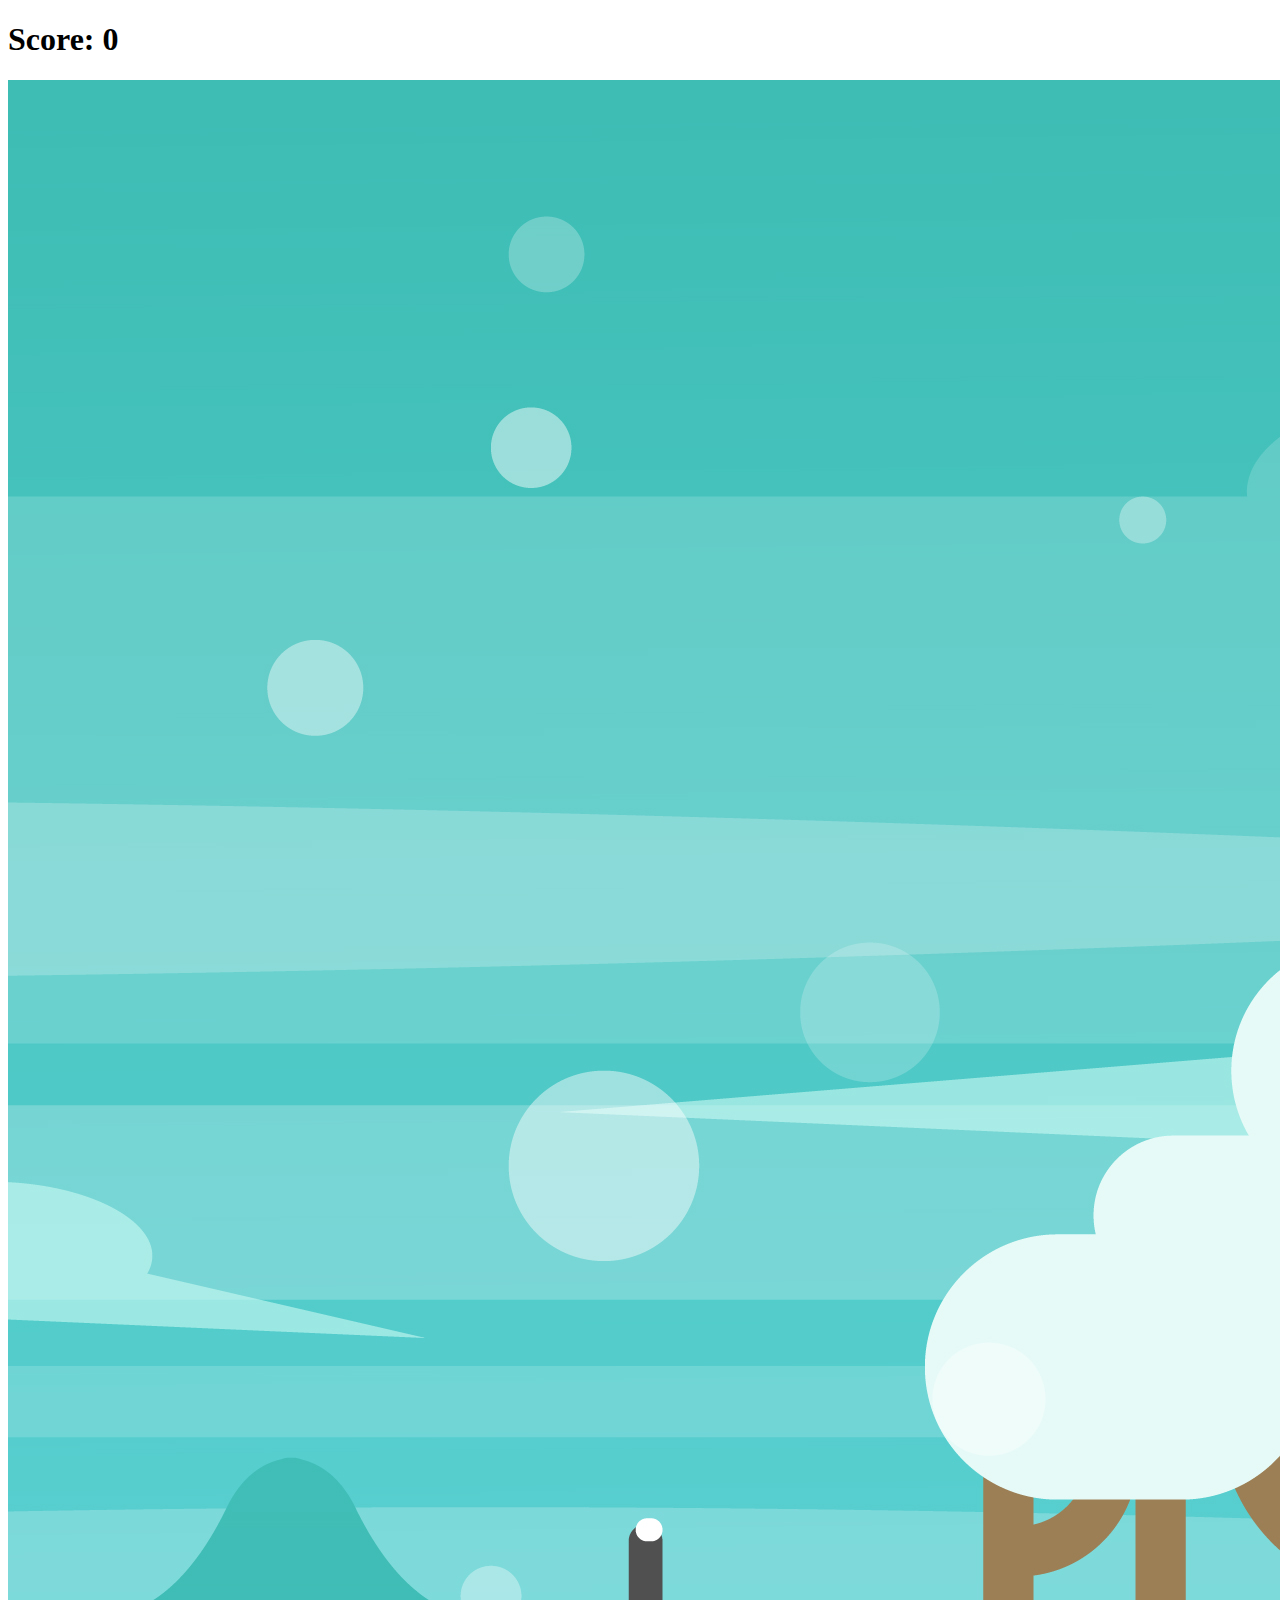
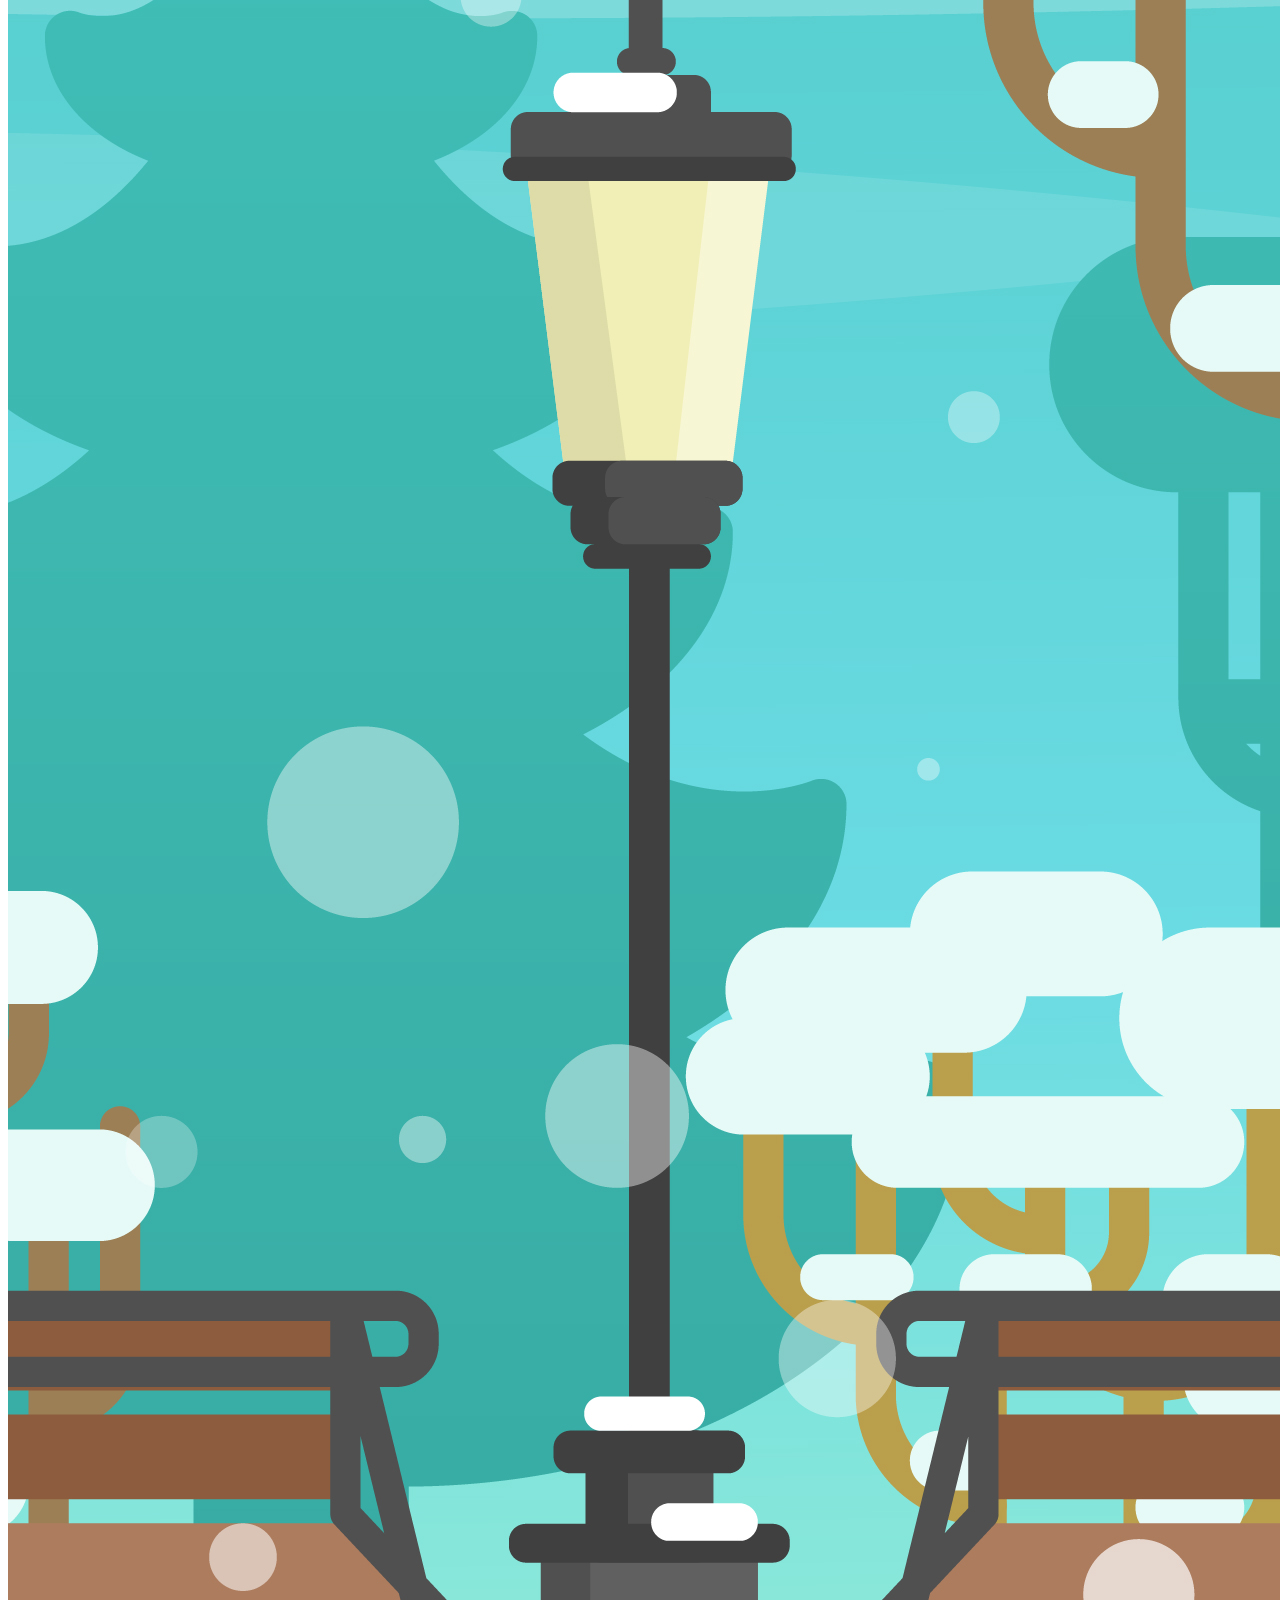
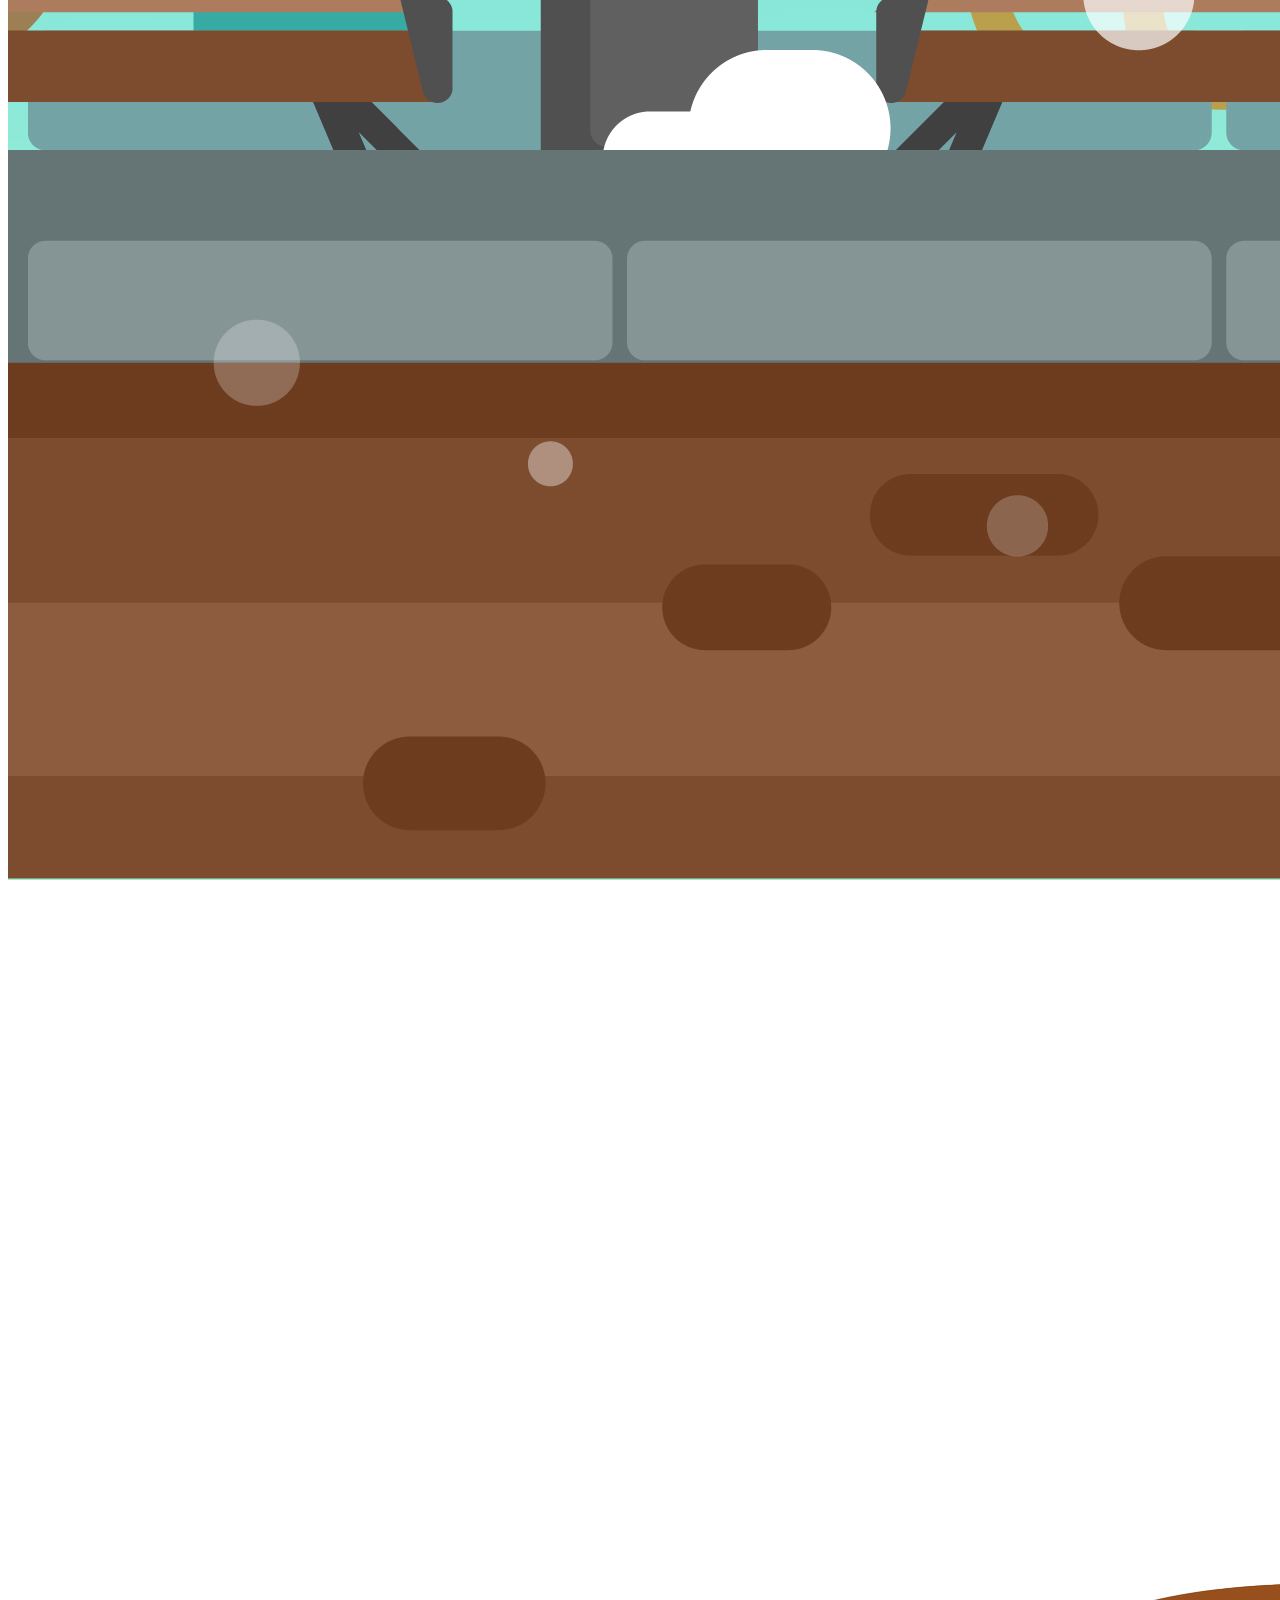
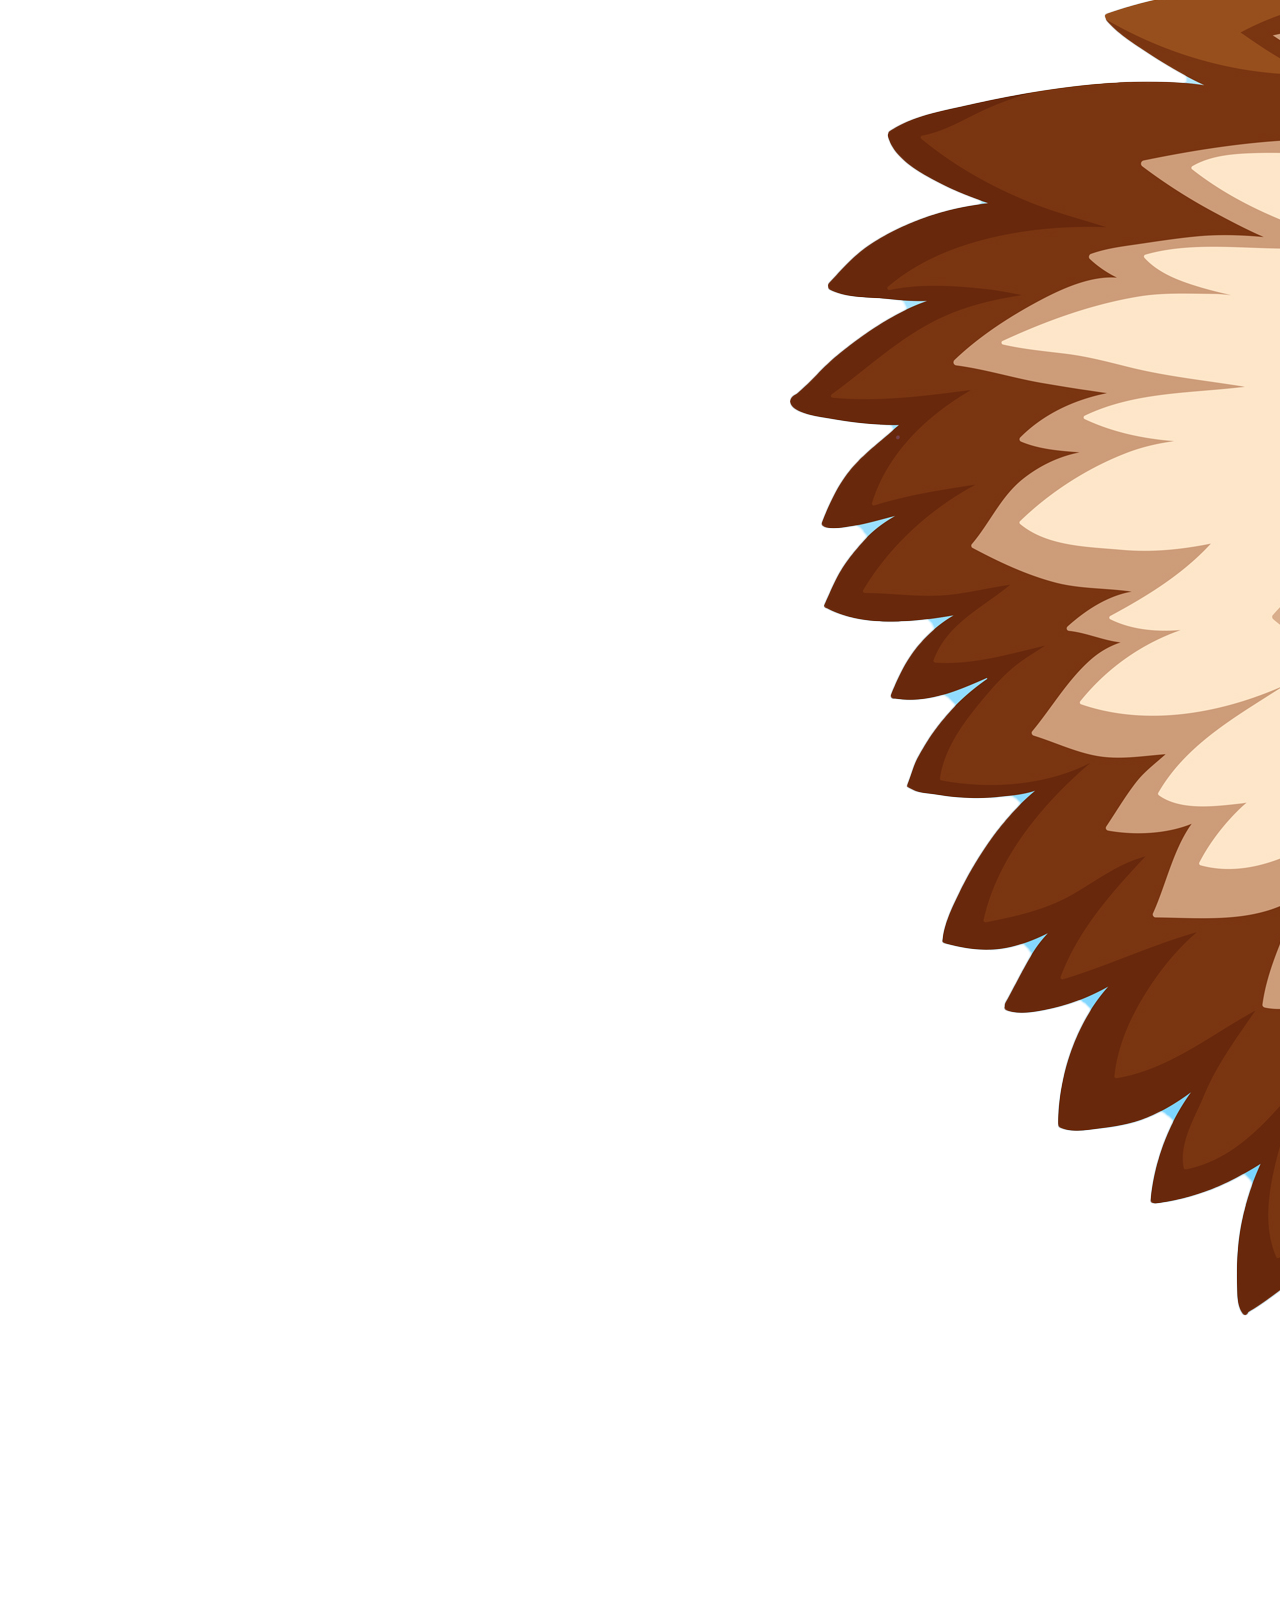
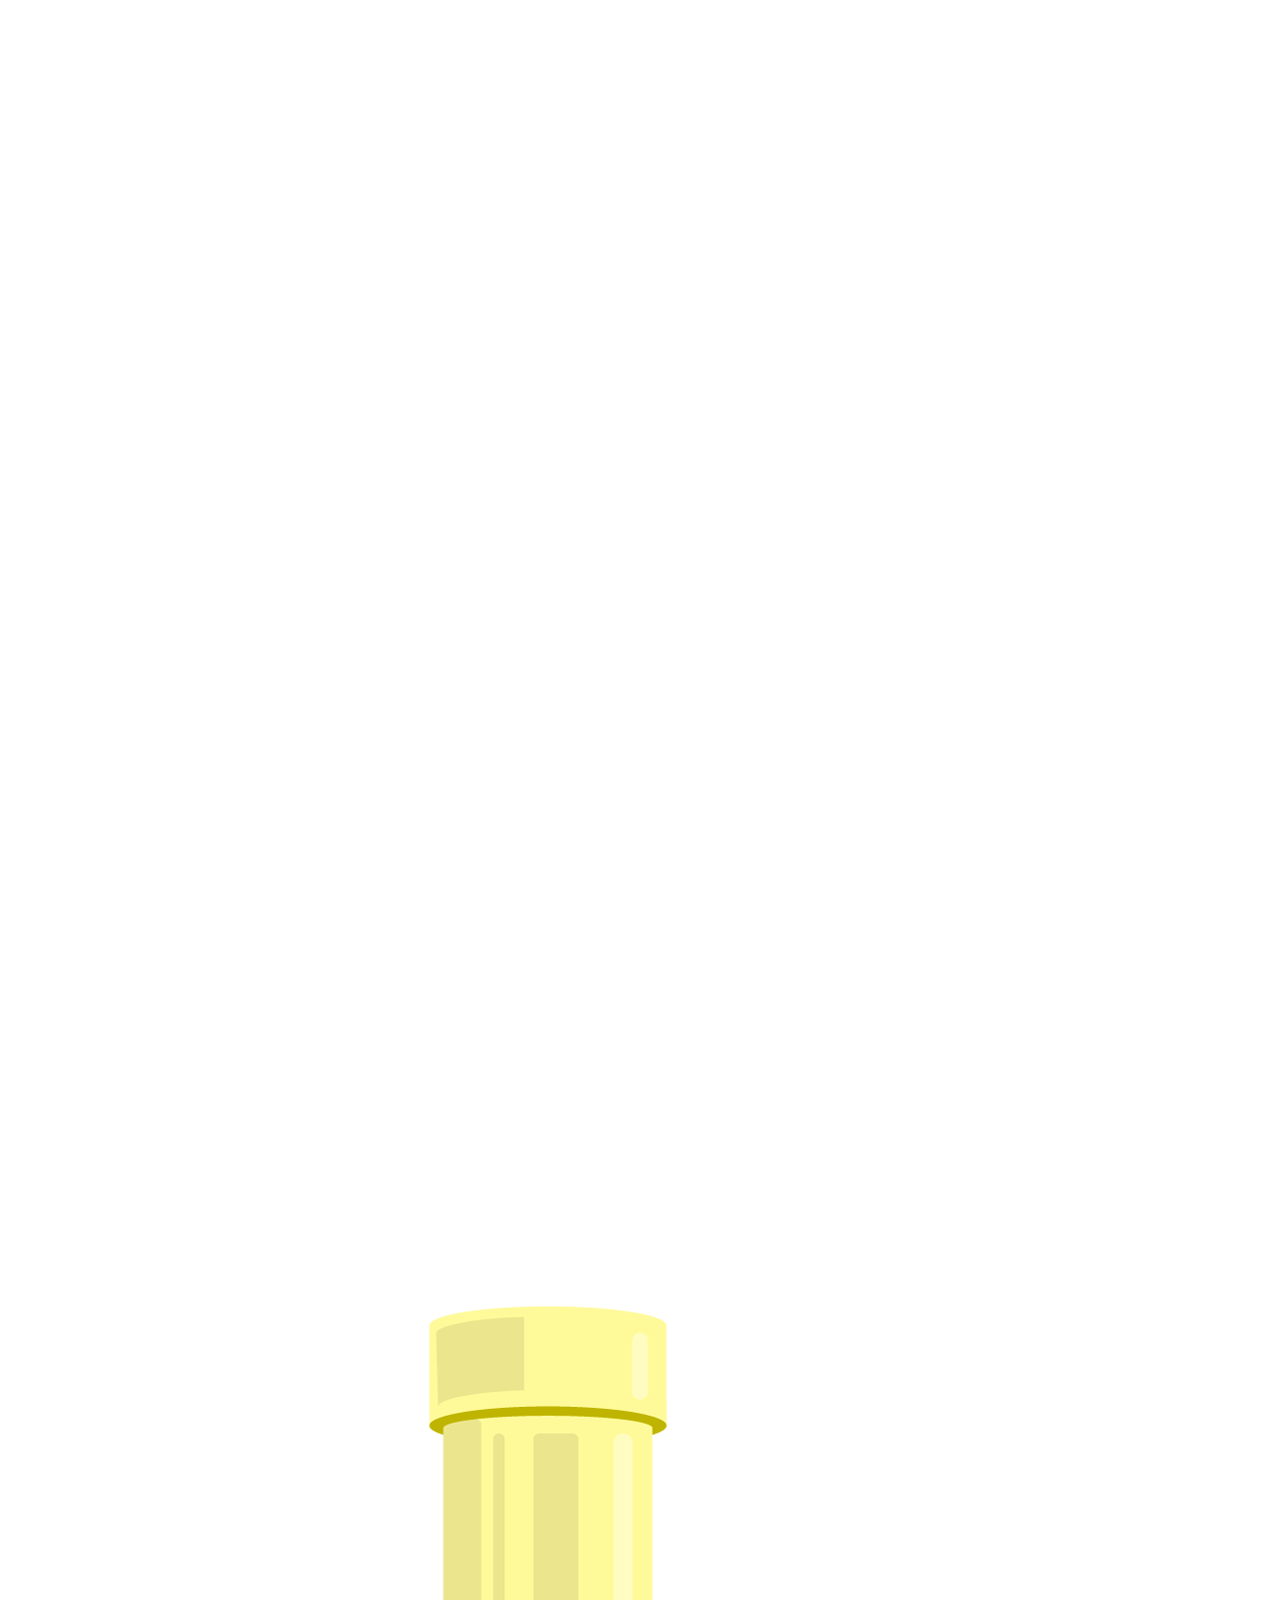
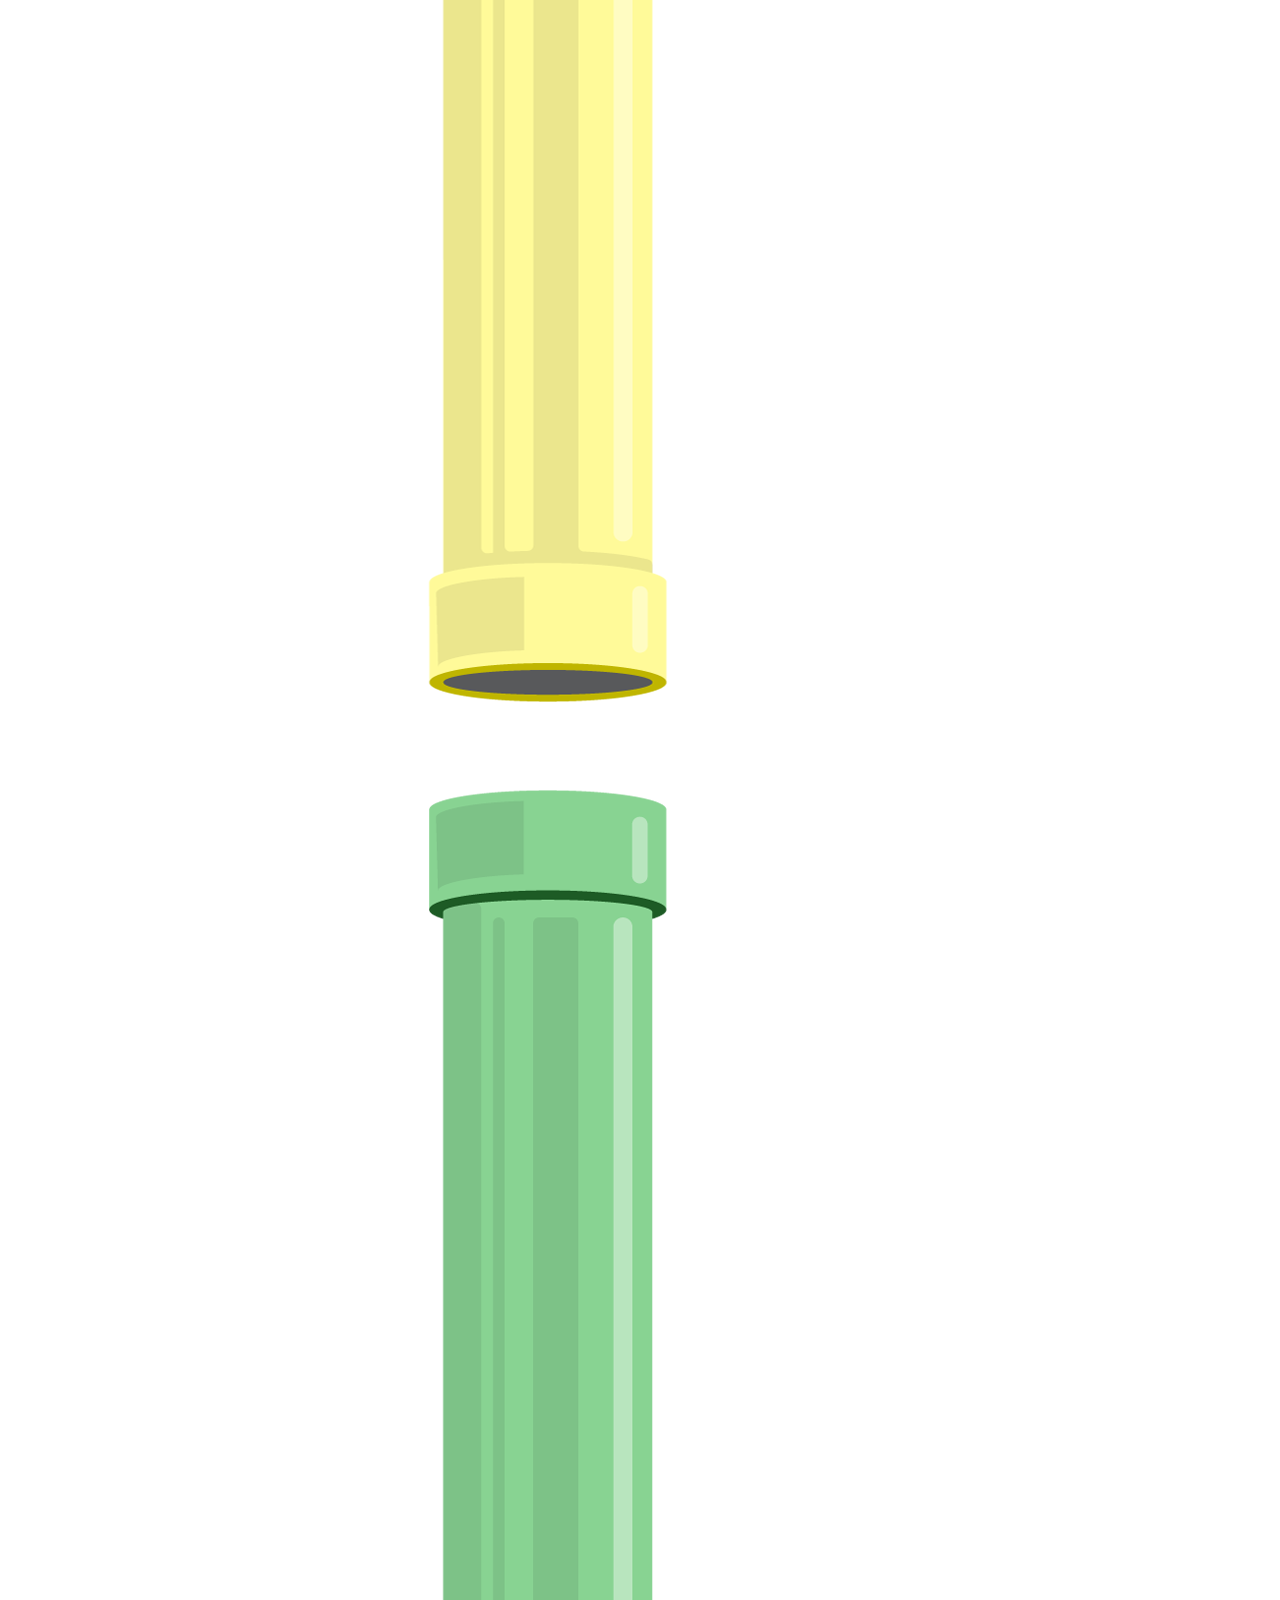
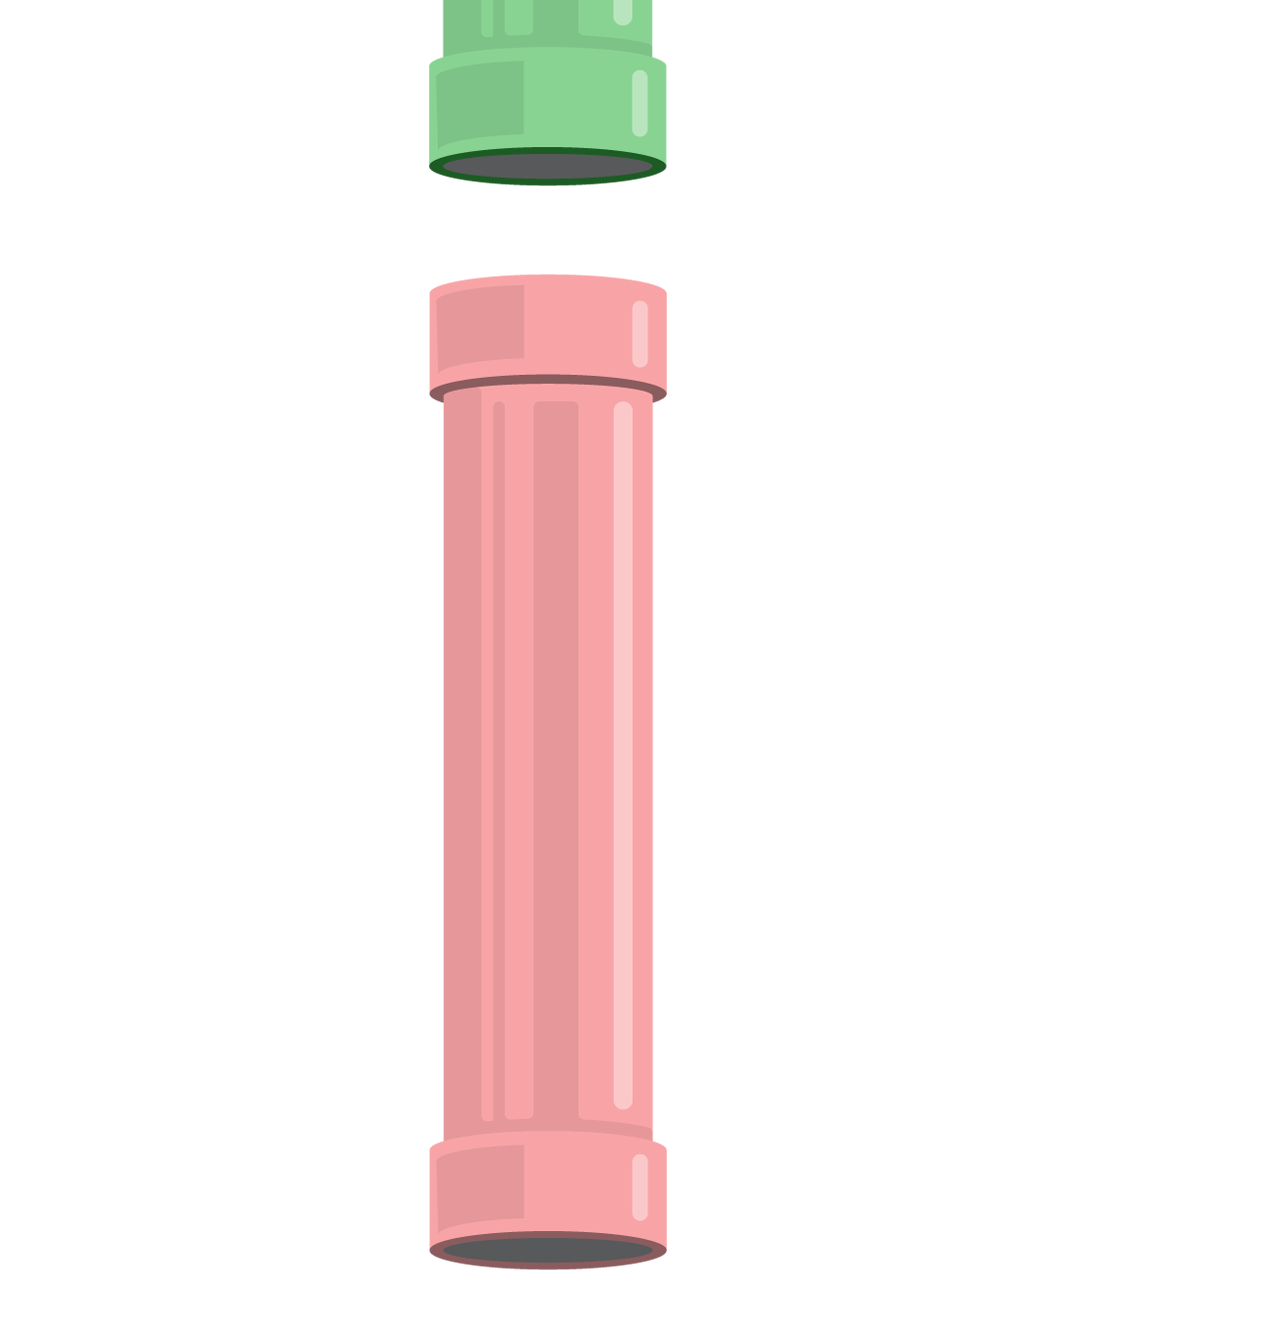
==== game.html @ 2e7535d9 "Create the game interface and link to start page" ====
<!DOCTYPE html>
<html lang="en">
<head>
  <meta charset="UTF-8">
  <meta name="viewport" content="width=device-width, initial-scale=1.0">
  <title>Fly Bird Game</title>
  <link rel="stylesheet" href="Game.css">
</head>

<body>

  <!-- interface div start -->
  
  <div class="interface">

    <!-- score div start -->

    <div class="score">
      <h1>Score: <span id="score">0</span></h1>
    </div>

    <!-- score div start -->

    <img src="Images/Game Page/winter background.jpg" alt="background" class="background">
    <img src="Images/Start Page/snow owl fly.png" alt="bird_pic" class="bird">
    <img src="Images/Game Page/yellow-pipe.png" alt="yellow-pipe" class="yellow-pipe">
    <img src="Images/Game Page/green-pipe.png" alt="green-pipe" class="green-pipe">
    <img src="Images/Game Page/red-pipe.png" alt="red-pipe" class="red-pipe">

  </div>

  <!-- interface div end -->

  <script src="script.js"></script>
</body>
</html>
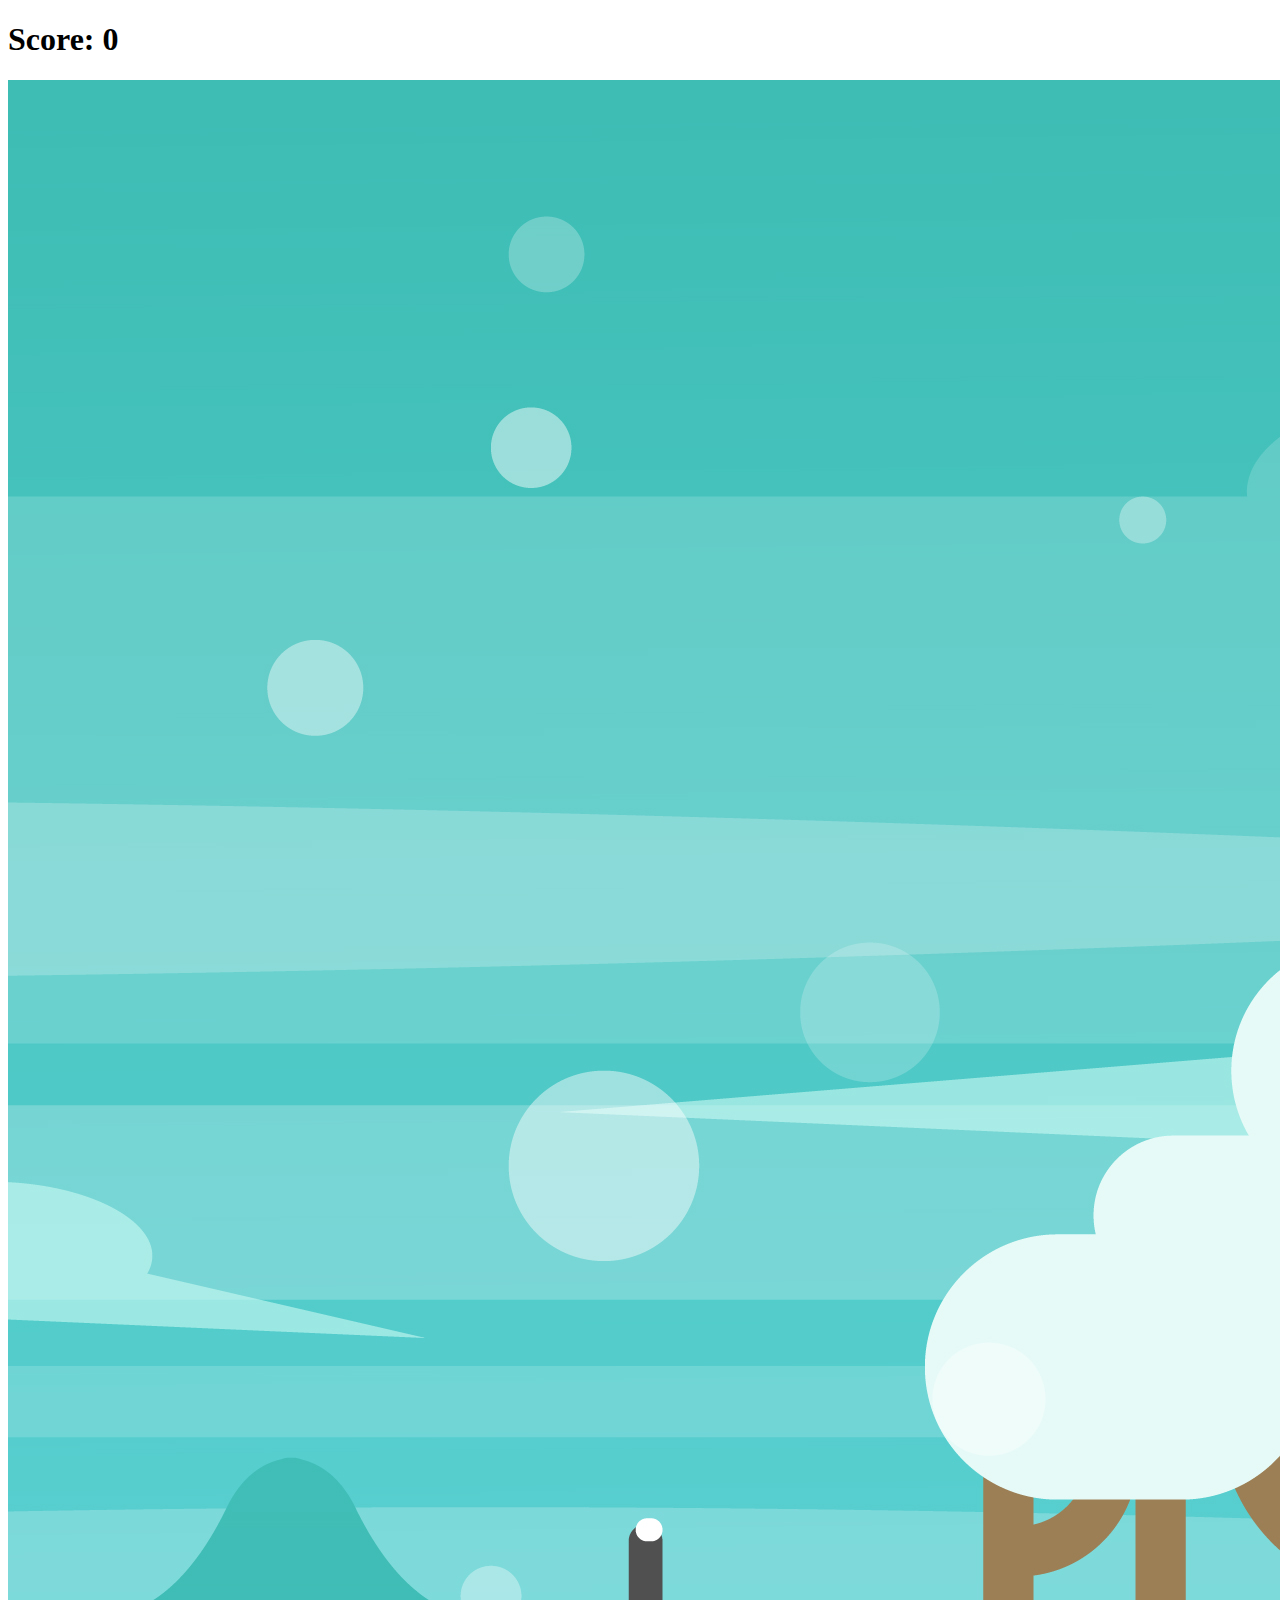
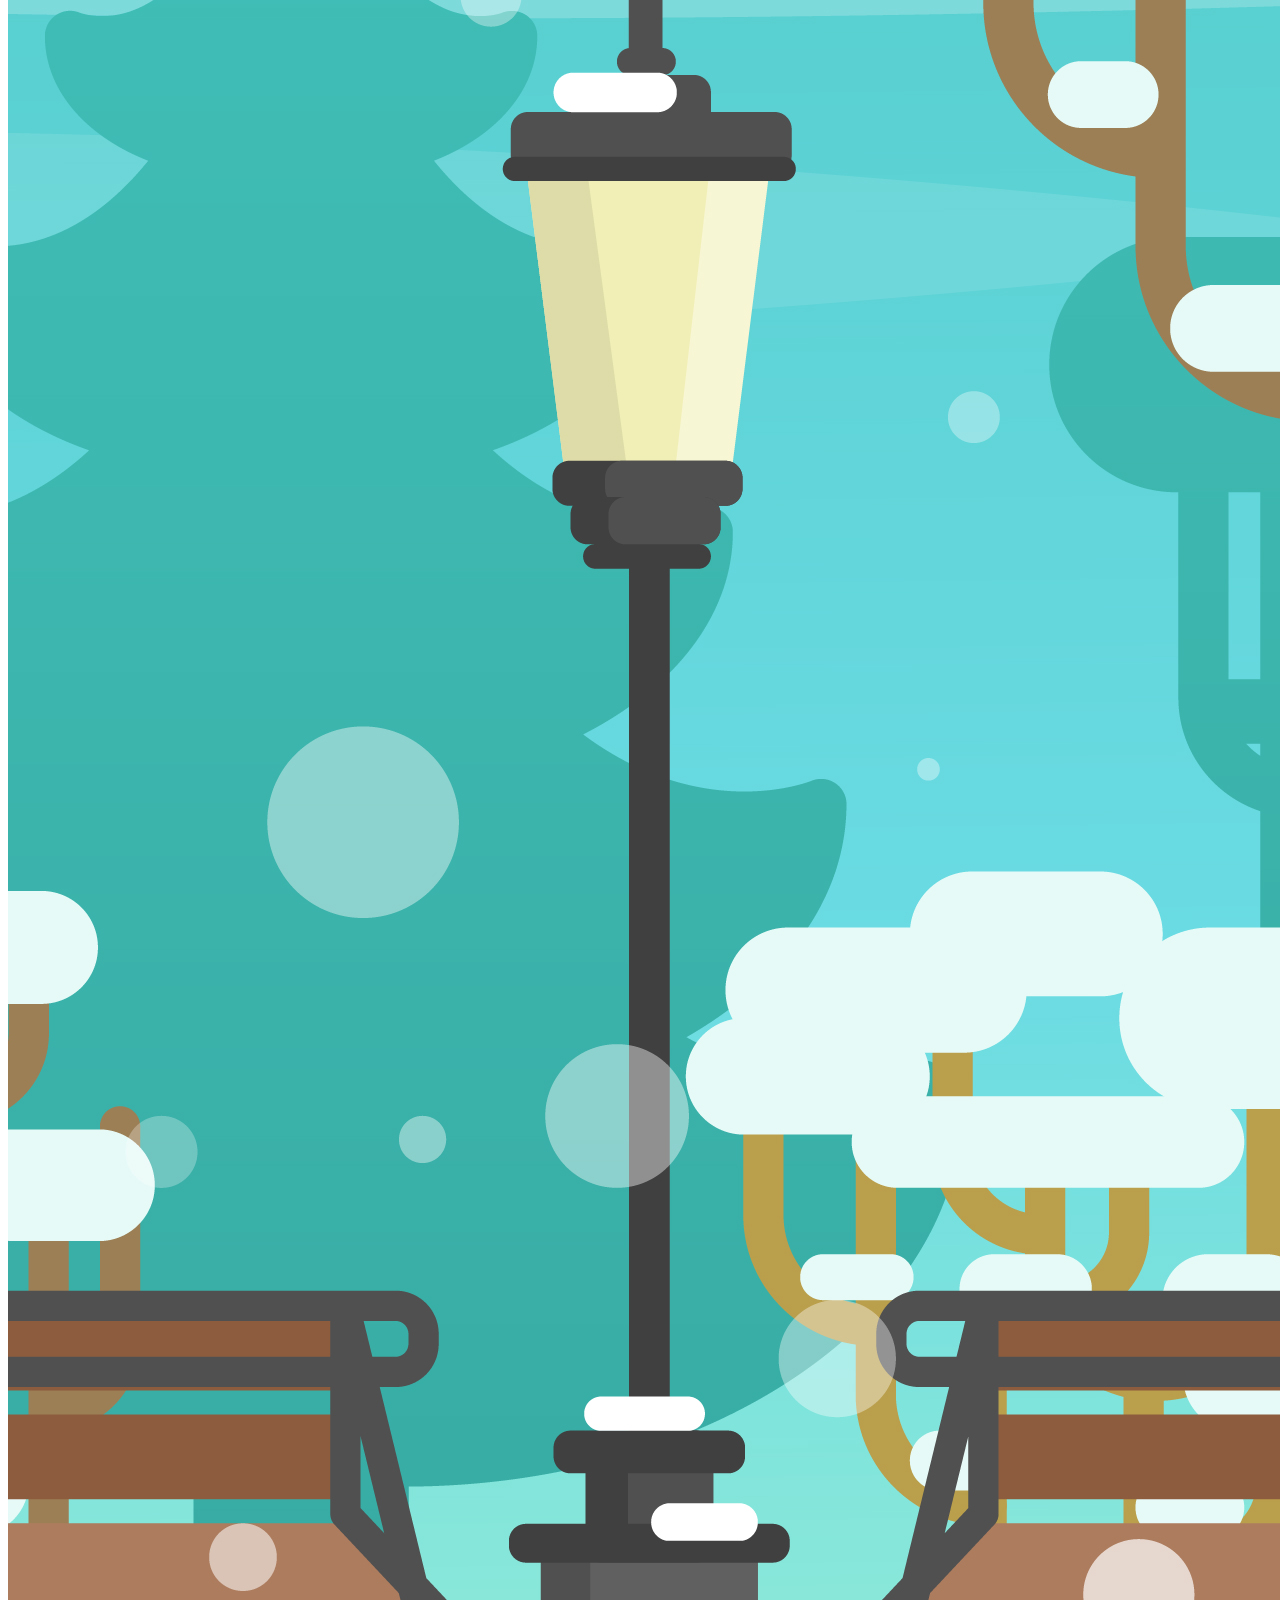
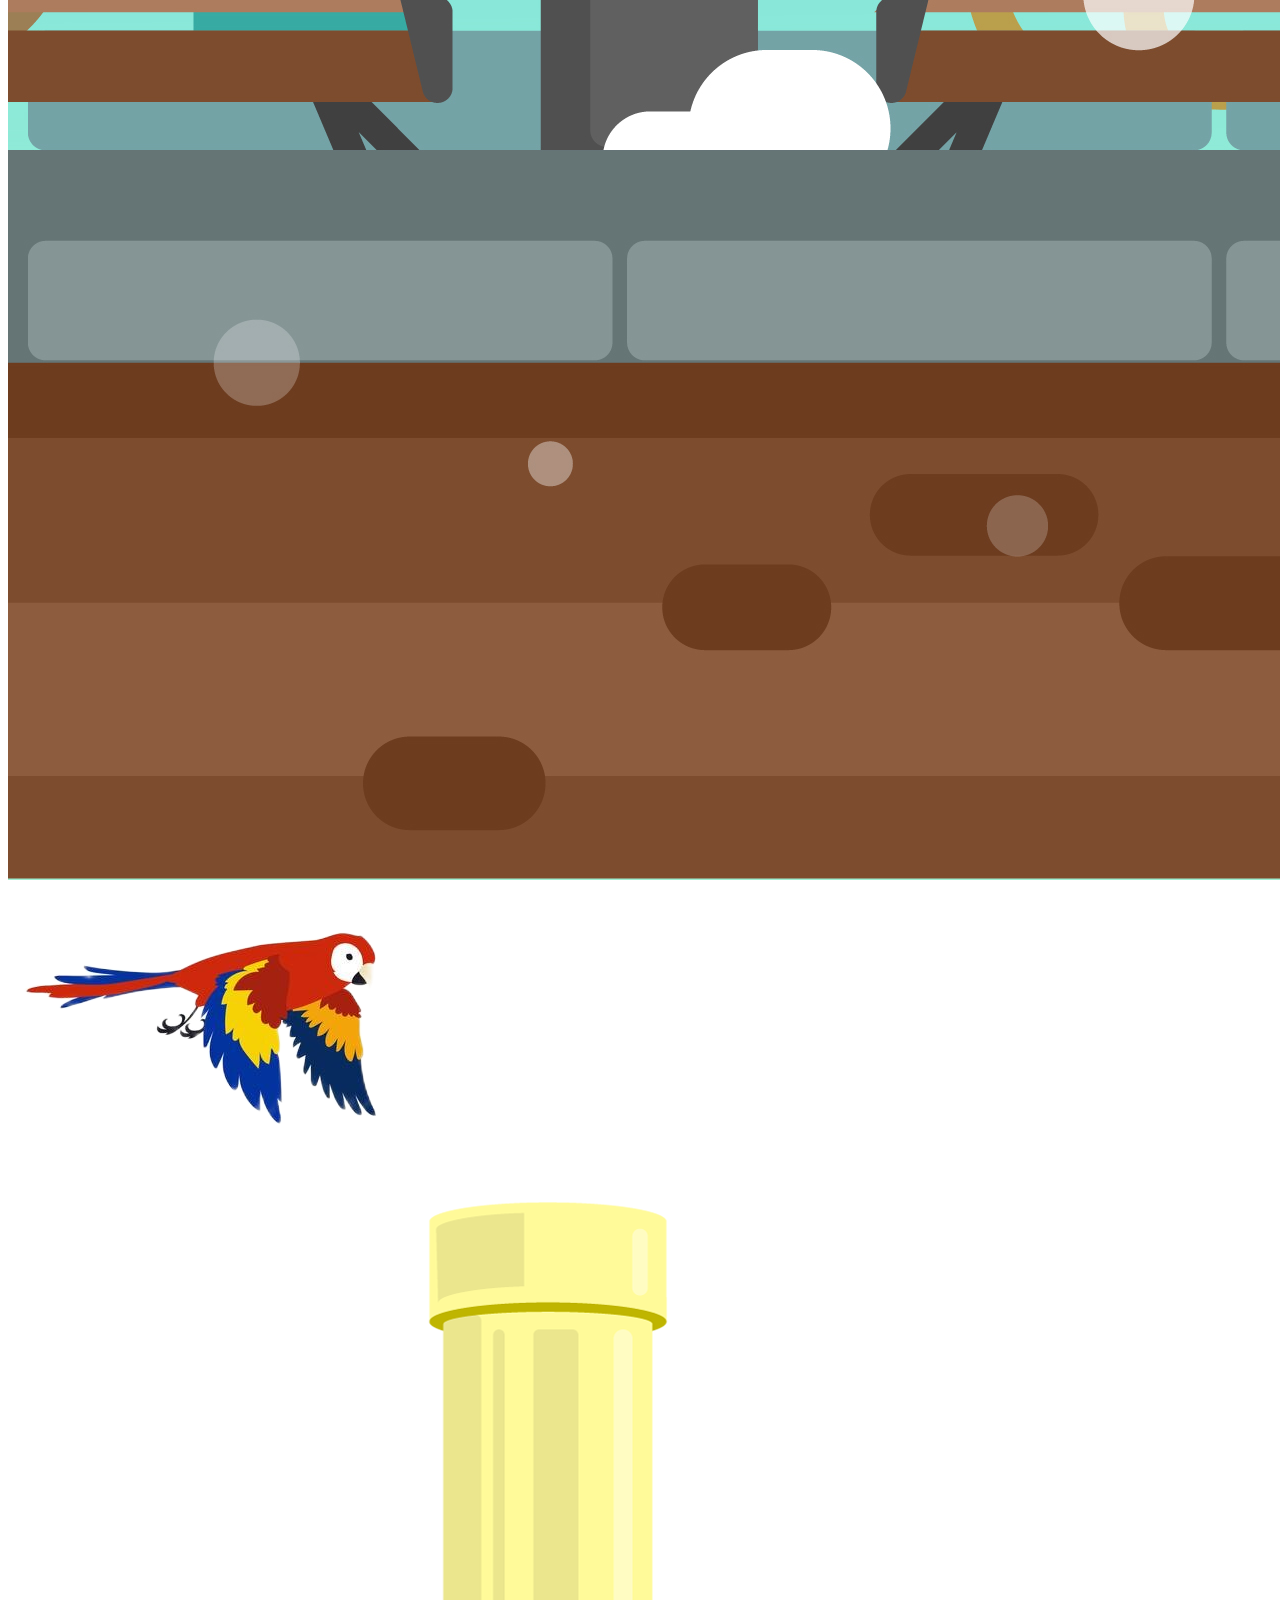
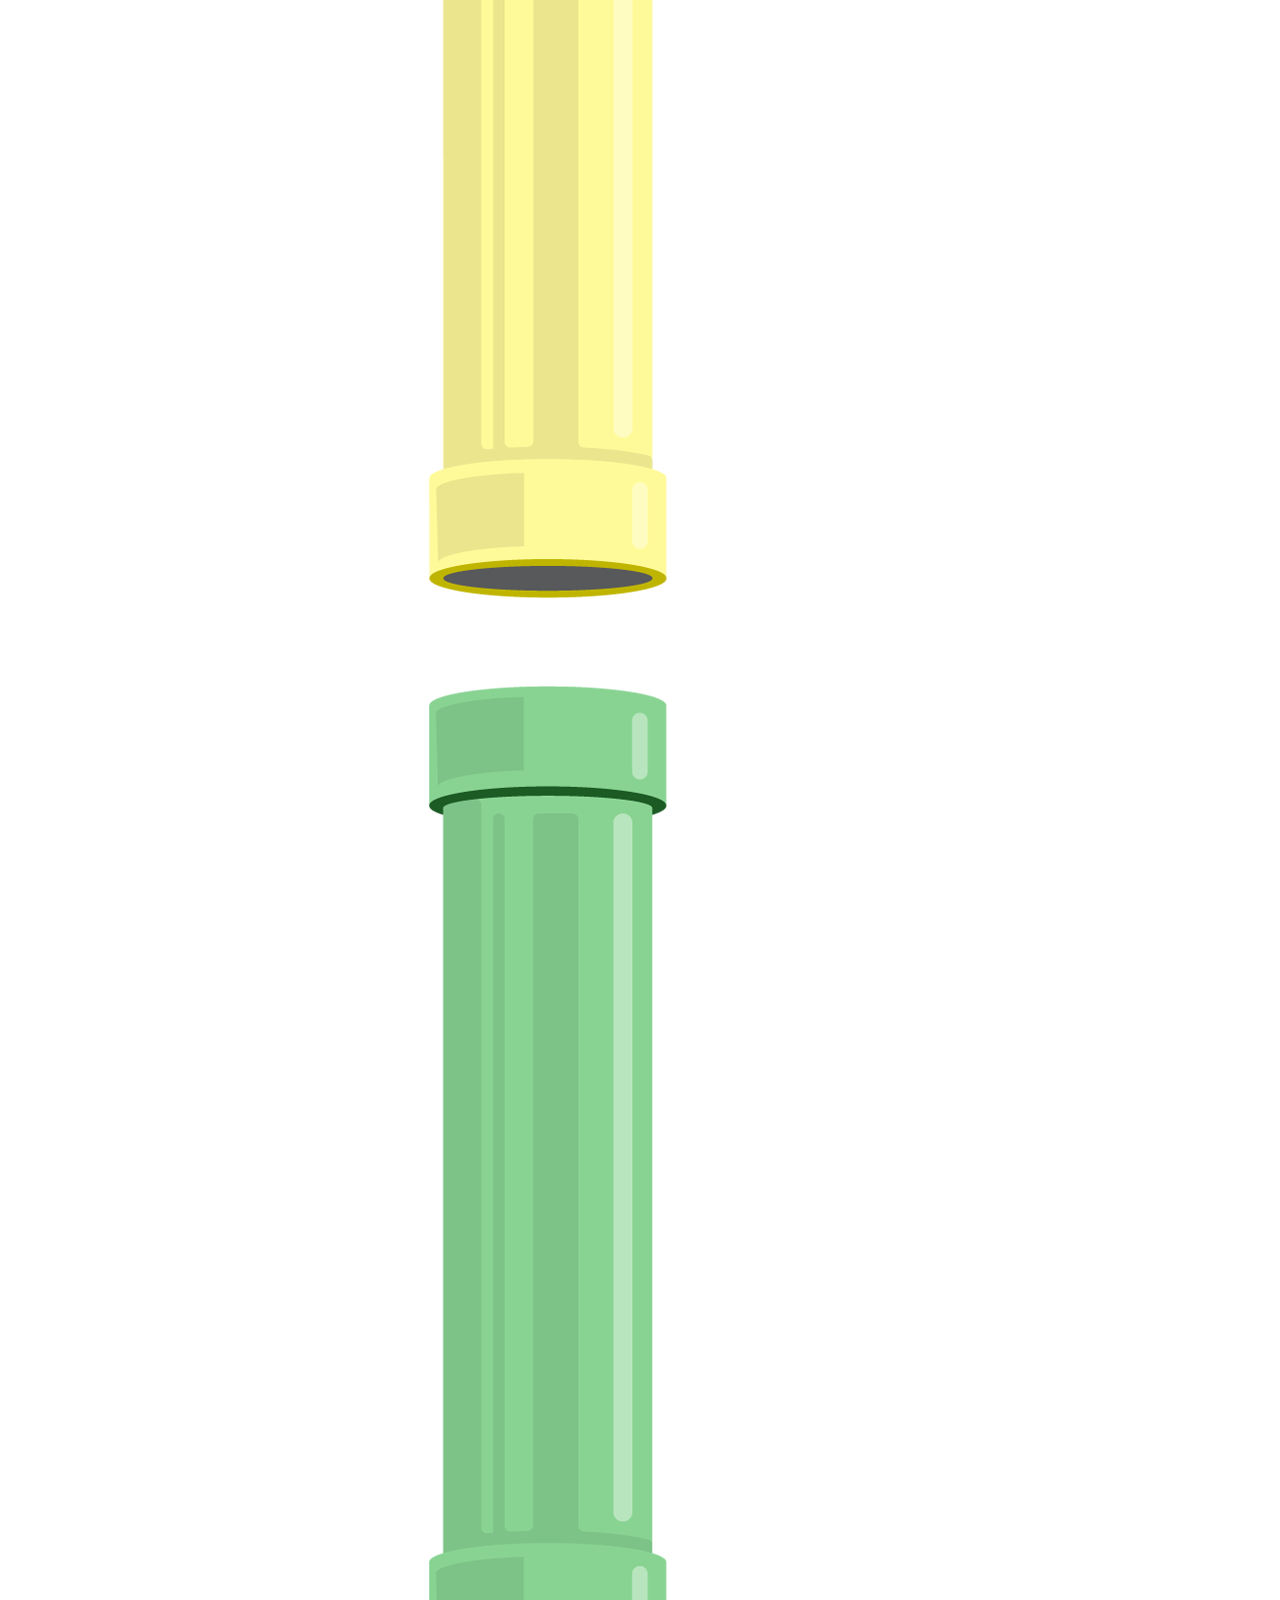
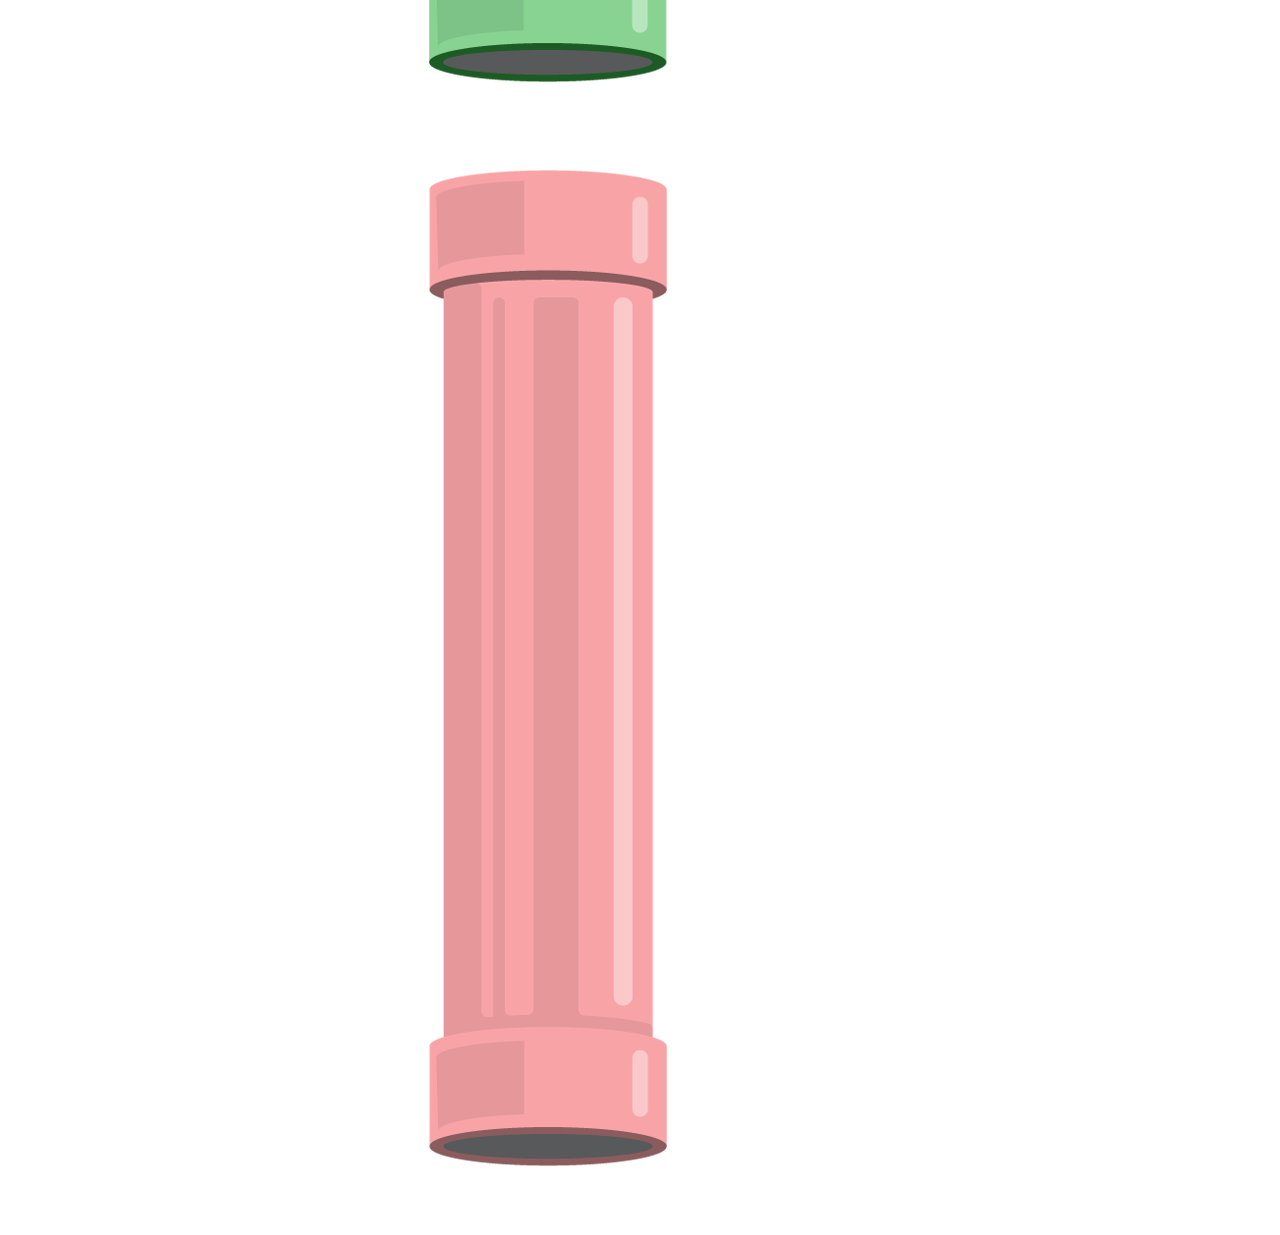
==== commit 25473bb0: "Create bird's fly animation" ====
--- a/game.html
+++ b/game.html
@@ -7,7 +7,7 @@
   <link rel="stylesheet" href="Game.css">
 </head>
 
-<body>
+<body  onload="flyAnimationStart();">
 
   <!-- interface div start -->
   
@@ -22,7 +22,7 @@
     <!-- score div start -->
 
     <img src="Images/Game Page/winter background.jpg" alt="background" class="background">
-    <img src="Images/Start Page/snow owl fly.png" alt="bird_pic" class="bird">
+    <img src="Images/Game Page/Fly Bird/1.png" alt="bird_pic" class="bird" id="bird">
     <img src="Images/Game Page/yellow-pipe.png" alt="yellow-pipe" class="yellow-pipe">
     <img src="Images/Game Page/green-pipe.png" alt="green-pipe" class="green-pipe">
     <img src="Images/Game Page/red-pipe.png" alt="red-pipe" class="red-pipe">
@@ -31,6 +31,6 @@
 
   <!-- interface div end -->
 
-  <script src="script.js"></script>
+  <script src="game.js"></script>
 </body>
 </html>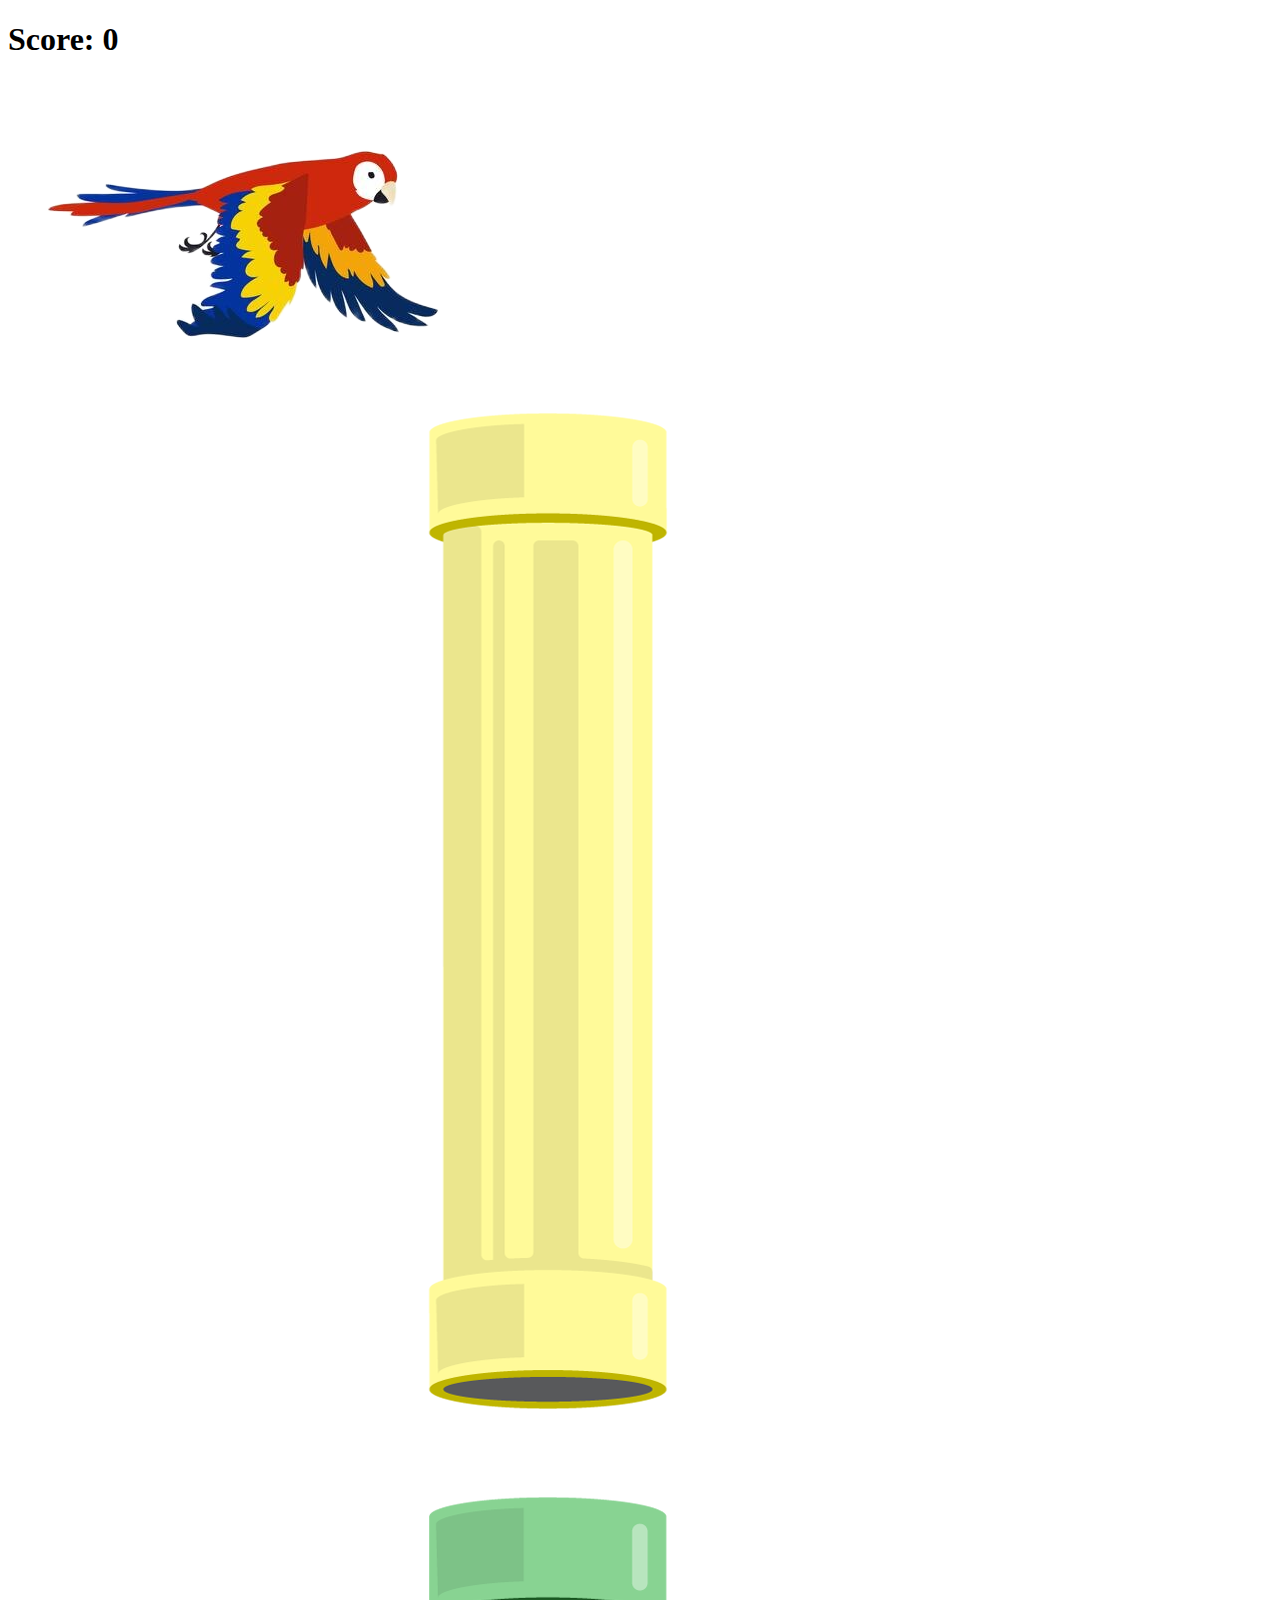
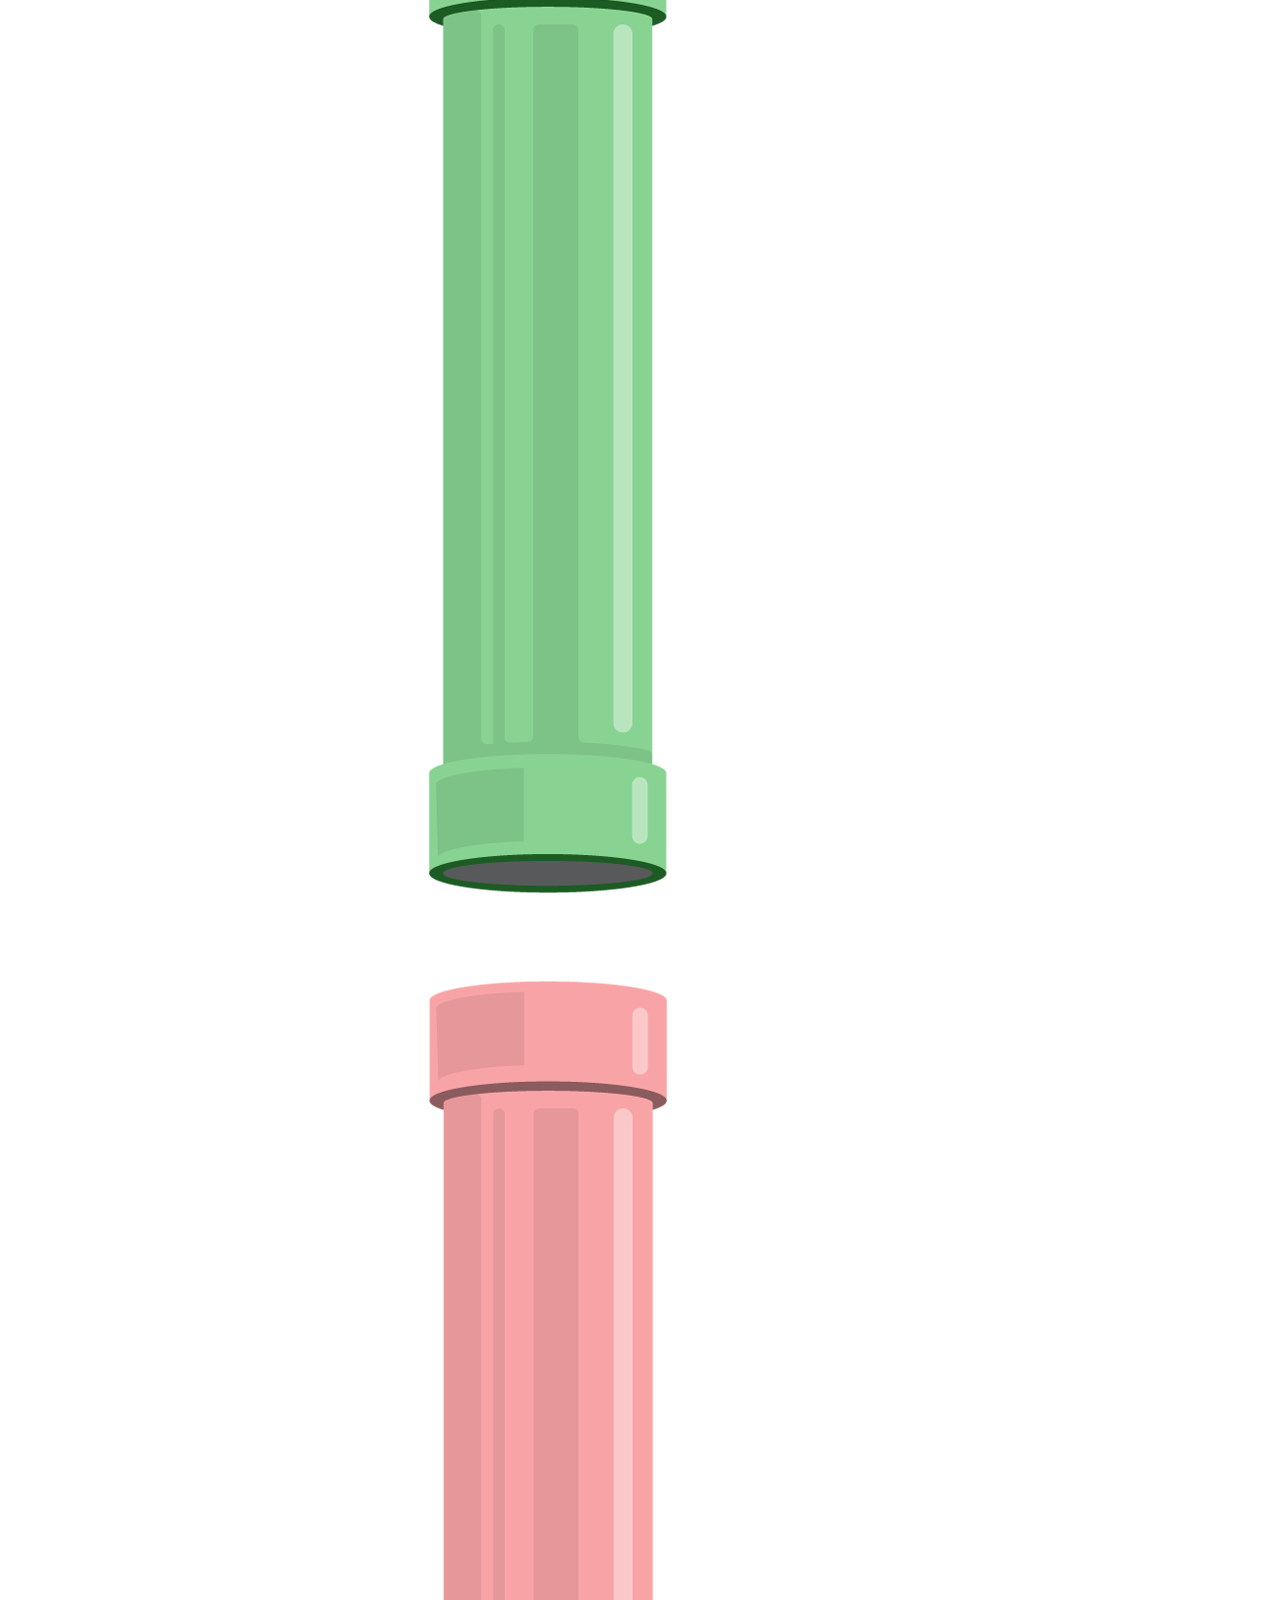
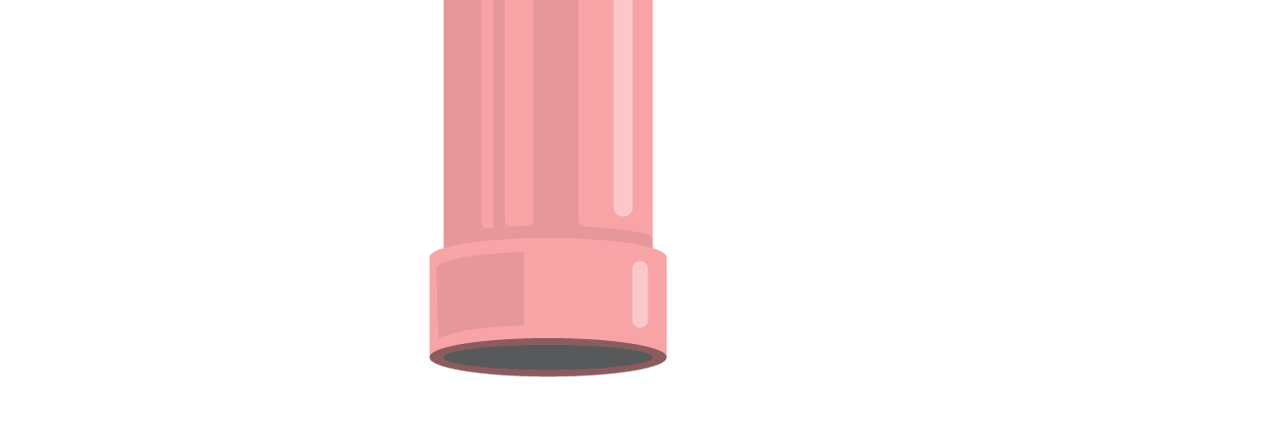
==== commit 417cafbc: "Create move background animation" ====
--- a/game.html
+++ b/game.html
@@ -7,7 +7,7 @@
   <link rel="stylesheet" href="Game.css">
 </head>
 
-<body  onload="flyAnimationStart();">
+<body  onload="flyAnimationStart();" onkeypress="keyCheck(event);">
 
   <!-- interface div start -->
   
@@ -21,7 +21,8 @@
 
     <!-- score div start -->
 
-    <img src="Images/Game Page/winter background.jpg" alt="background" class="background">
+    <!-- <img src="Images/Game Page/winter background.jpg" alt="background" class="background" id="background"> -->
+    <div class="background" id="background"></div>
     <img src="Images/Game Page/Fly Bird/1.png" alt="bird_pic" class="bird" id="bird">
     <img src="Images/Game Page/yellow-pipe.png" alt="yellow-pipe" class="yellow-pipe">
     <img src="Images/Game Page/green-pipe.png" alt="green-pipe" class="green-pipe">
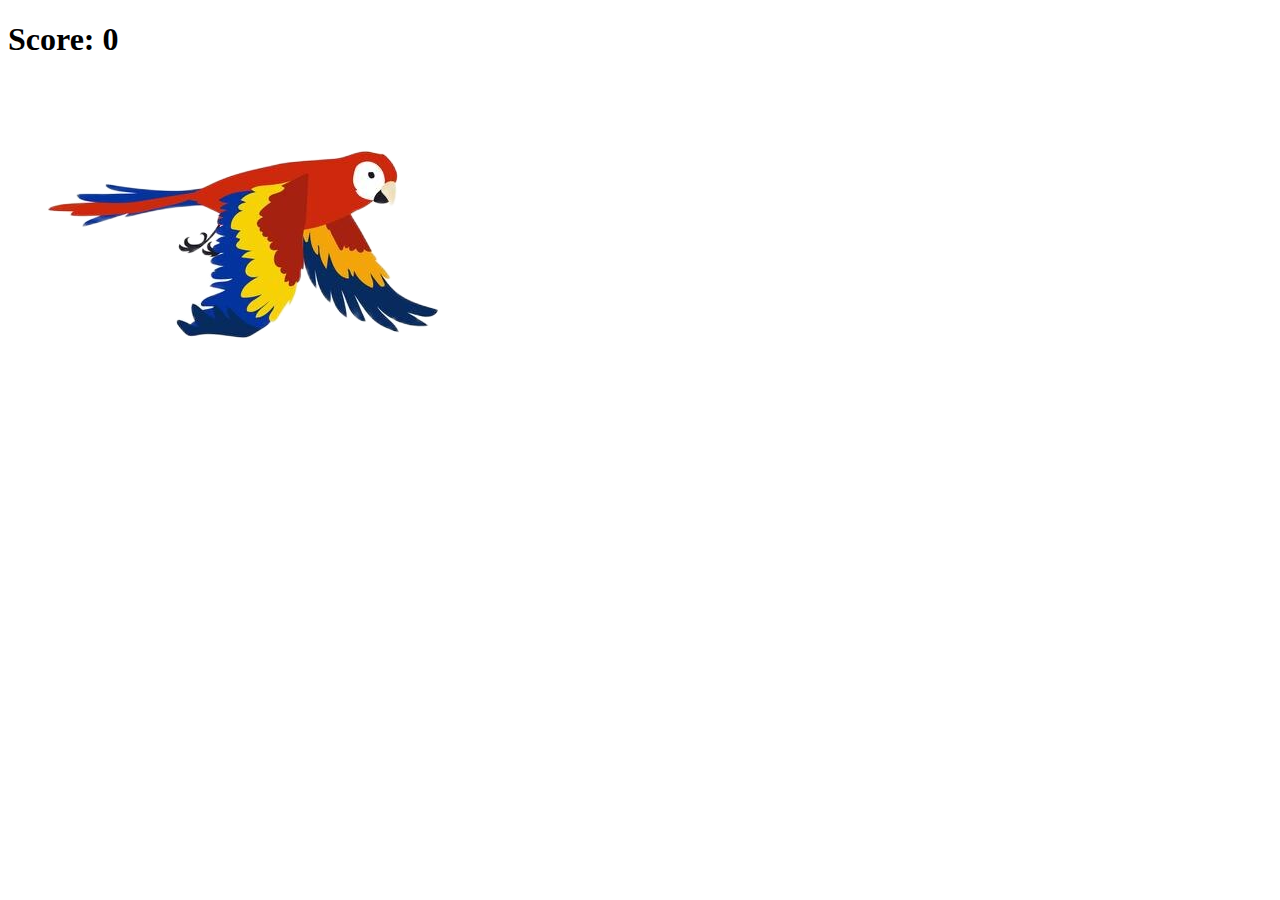
==== commit 9ed10dcf: "Added obstacles and started the score count" ====
--- a/game.html
+++ b/game.html
@@ -7,7 +7,7 @@
   <link rel="stylesheet" href="Game.css">
 </head>
 
-<body  onload="flyAnimationStart();" onkeypress="keyCheck(event);">
+<body  onload="flyAnimationStart(); createObstacle();" onkeypress="keyCheck(event);">
 
   <!-- interface div start -->
   
@@ -15,18 +15,22 @@
 
     <!-- score div start -->
 
-    <div class="score">
+    <!-- <div class="score">
       <h1>Score: <span id="score">0</span></h1>
-    </div>
+    </div> -->
 
     <!-- score div start -->
 
     <!-- <img src="Images/Game Page/winter background.jpg" alt="background" class="background" id="background"> -->
-    <div class="background" id="background"></div>
+    <div class="background" id="background">
+      <div class="score">
+        <h1>Score: <span id="score">0</span></h1>
+      </div>
+    </div>
     <img src="Images/Game Page/Fly Bird/1.png" alt="bird_pic" class="bird" id="bird">
-    <img src="Images/Game Page/yellow-pipe.png" alt="yellow-pipe" class="yellow-pipe">
-    <img src="Images/Game Page/green-pipe.png" alt="green-pipe" class="green-pipe">
-    <img src="Images/Game Page/red-pipe.png" alt="red-pipe" class="red-pipe">
+    <!-- <img src="Images/Game Page/yellow-pipe.png" alt="yellow-pipe" class="yellow-pipe" id="yellow-pipe"> -->
+    <!-- <img src="Images/Game Page/green-pipe.png" alt="green-pipe" class="green-pipe">
+    <img src="Images/Game Page/red-pipe.png" alt="red-pipe" class="red-pipe"> -->
 
   </div>
 
